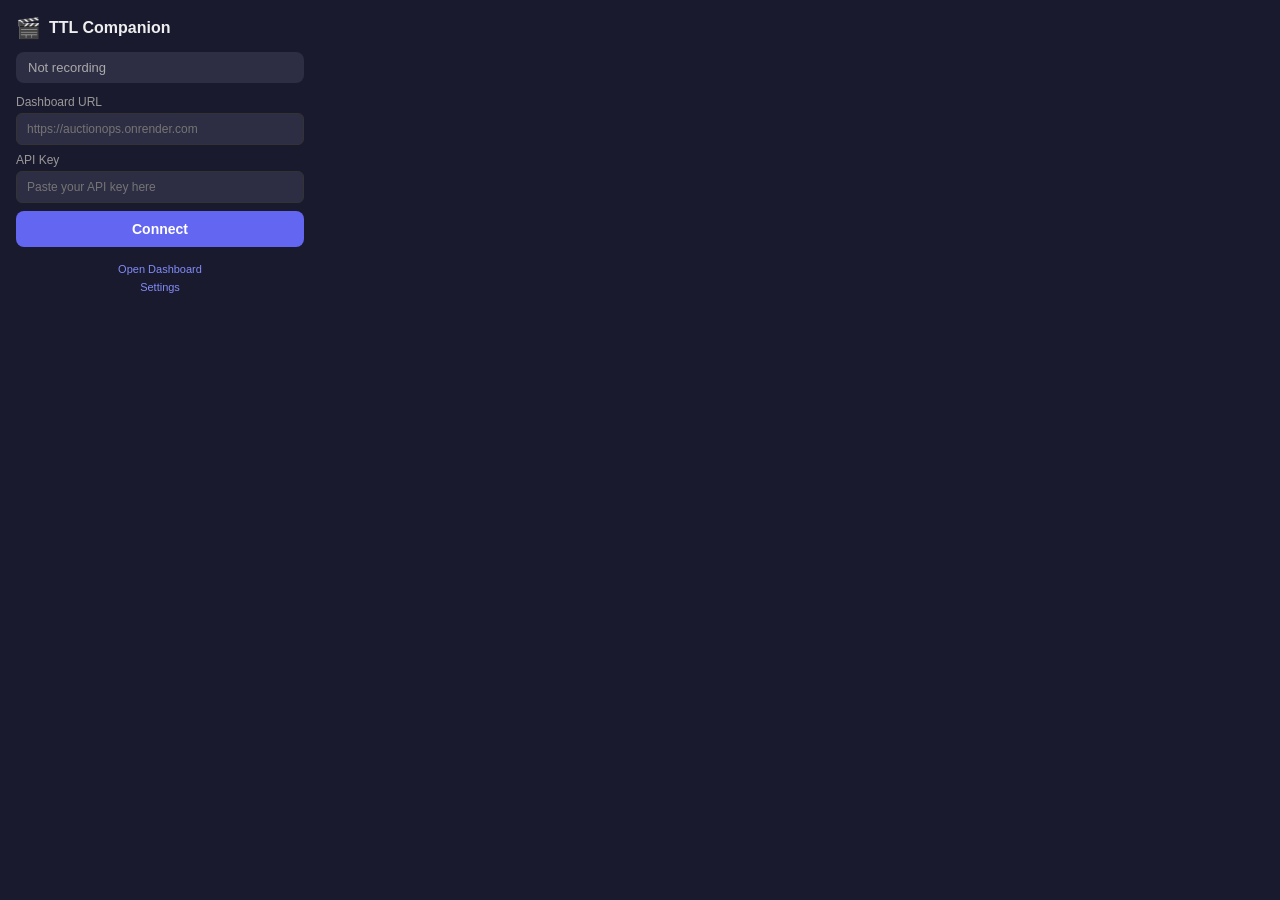
==== extension/popup.html @ 83f2c44e "TTL Companion - TikTok Live stream recorder Chrome extension + Flask dashboard for recording TikTok " ====
<!DOCTYPE html>
<html>
<head>
  <meta charset="UTF-8">
  <style>
    * { margin: 0; padding: 0; box-sizing: border-box; }
    body {
      width: 320px;
      font-family: -apple-system, BlinkMacSystemFont, 'Segoe UI', Roboto, sans-serif;
      background: #1a1a2e;
      color: #eee;
      padding: 16px;
    }
    h1 {
      font-size: 16px;
      font-weight: 700;
      margin-bottom: 12px;
      display: flex;
      align-items: center;
      gap: 8px;
    }
    h1 span { font-size: 20px; }
    .status {
      padding: 8px 12px;
      border-radius: 8px;
      margin-bottom: 12px;
      font-size: 13px;
      font-weight: 500;
    }
    .status.idle { background: #2d2d44; color: #aaa; }
    .status.recording { background: #1e3a2f; color: #4ade80; }
    .status.error { background: #3a1e1e; color: #f87171; }
    .status.setup { background: #2d2d44; color: #fbbf24; }
    label {
      font-size: 12px;
      color: #999;
      display: block;
      margin-bottom: 4px;
    }
    input[type="text"], input[type="url"] {
      width: 100%;
      padding: 8px 10px;
      border-radius: 6px;
      border: 1px solid #333;
      background: #2d2d44;
      color: #eee;
      font-size: 12px;
      margin-bottom: 8px;
    }
    input:focus { outline: none; border-color: #6366f1; }
    select {
      width: 100%;
      padding: 8px 10px;
      border-radius: 6px;
      border: 1px solid #333;
      background: #2d2d44;
      color: #eee;
      font-size: 13px;
      margin-bottom: 12px;
      cursor: pointer;
    }
    select:focus { outline: none; border-color: #6366f1; }
    .btn {
      width: 100%;
      padding: 10px;
      border: none;
      border-radius: 8px;
      font-size: 14px;
      font-weight: 600;
      cursor: pointer;
      transition: opacity 0.2s;
      margin-bottom: 6px;
    }
    .btn:hover { opacity: 0.85; }
    .btn:disabled { opacity: 0.4; cursor: not-allowed; }
    .btn-record { background: #4ade80; color: #1a1a2e; }
    .btn-stop { background: #f87171; color: #1a1a2e; }
    .btn-save { background: #6366f1; color: white; }
    .info {
      margin-top: 10px;
      font-size: 11px;
      color: #666;
      text-align: center;
    }
    .info a { color: #818cf8; text-decoration: none; }
    .item-info {
      margin-top: 8px;
      padding: 8px;
      background: #2d2d44;
      border-radius: 6px;
      font-size: 12px;
      color: #aaa;
      margin-bottom: 8px;
    }
    .item-info .label { color: #666; }
    .item-info .value { color: #eee; font-weight: 500; }
    .settings-toggle {
      font-size: 11px;
      color: #818cf8;
      cursor: pointer;
      text-align: center;
      margin-top: 6px;
    }
    .settings-toggle:hover { text-decoration: underline; }
    .hidden { display: none; }
  </style>
</head>
<body>
  <h1><span>🎬</span> TTL Companion</h1>

  <div id="status" class="status idle">Not recording</div>

  <!-- Settings section -->
  <div id="settings-section">
    <label>Dashboard URL</label>
    <input type="url" id="server-url" placeholder="https://auctionops.onrender.com">
    <label>API Key</label>
    <input type="text" id="api-key" placeholder="Paste your API key here">
    <button id="btn-save-settings" class="btn btn-save">Connect</button>
  </div>

  <!-- Recording controls (shown after connected) -->
  <div id="controls-idle" class="hidden">
    <label>Select Show</label>
    <select id="show-select">
      <option value="">Loading shows...</option>
    </select>
    <button id="btn-record" class="btn btn-record" disabled>Start Recording</button>
  </div>

  <div id="controls-recording" class="hidden">
    <div id="item-info" class="item-info">
      <div><span class="label">Current item: </span><span class="value" id="current-item">--</span></div>
      <div><span class="label">Timer: </span><span class="value" id="current-timer">--</span></div>
    </div>
    <button id="btn-stop" class="btn btn-stop">Stop Recording</button>
  </div>

  <div class="info">
    <a href="#" id="dashboard-link" target="_blank">Open Dashboard</a>
  </div>
  <div class="settings-toggle" id="settings-toggle">Settings</div>

  <script src="popup.js"></script>
</body>
</html>
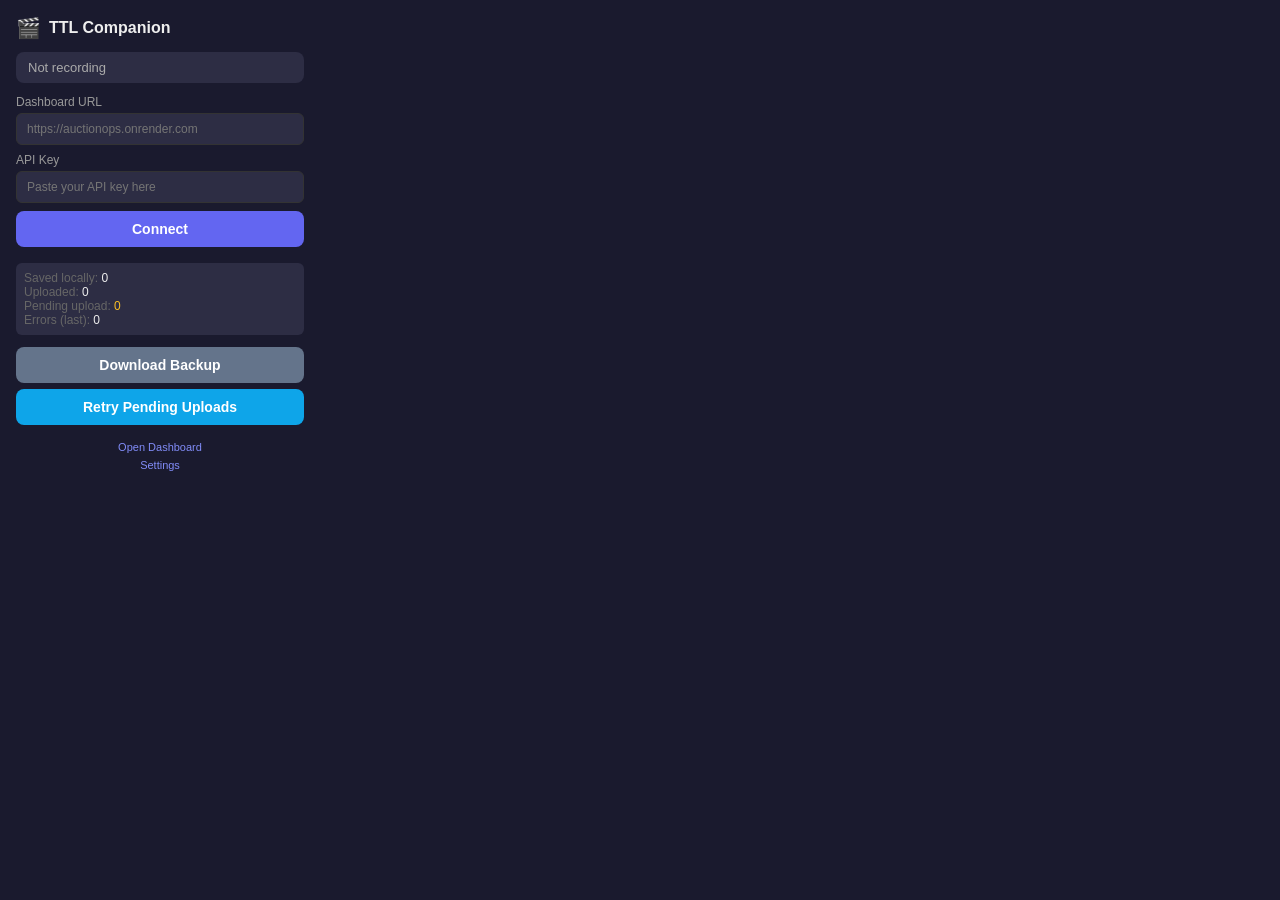
==== commit ad876d90: "Extension: local-first persistence with retry queue + backup export Every capture now writes to chro" ====
--- a/extension/popup.html
+++ b/extension/popup.html
@@ -136,6 +136,16 @@
     <button id="btn-stop" class="btn btn-stop">Stop Recording</button>
   </div>
 
+  <!-- Local save / upload queue status (always visible) -->
+  <div id="local-status" class="item-info" style="margin-top: 10px;">
+    <div><span class="label">Saved locally: </span><span class="value" id="local-total">0</span></div>
+    <div><span class="label">Uploaded: </span><span class="value" id="local-uploaded">0</span></div>
+    <div><span class="label">Pending upload: </span><span class="value" id="local-pending" style="color:#fbbf24">0</span></div>
+    <div><span class="label">Errors (last): </span><span class="value" id="local-errors">0</span></div>
+  </div>
+  <button id="btn-export-backup" class="btn btn-save" style="margin-top: 4px; background:#64748b;">Download Backup</button>
+  <button id="btn-retry-now" class="btn btn-save" style="background:#0ea5e9;">Retry Pending Uploads</button>
+
   <div class="info">
     <a href="#" id="dashboard-link" target="_blank">Open Dashboard</a>
   </div>
